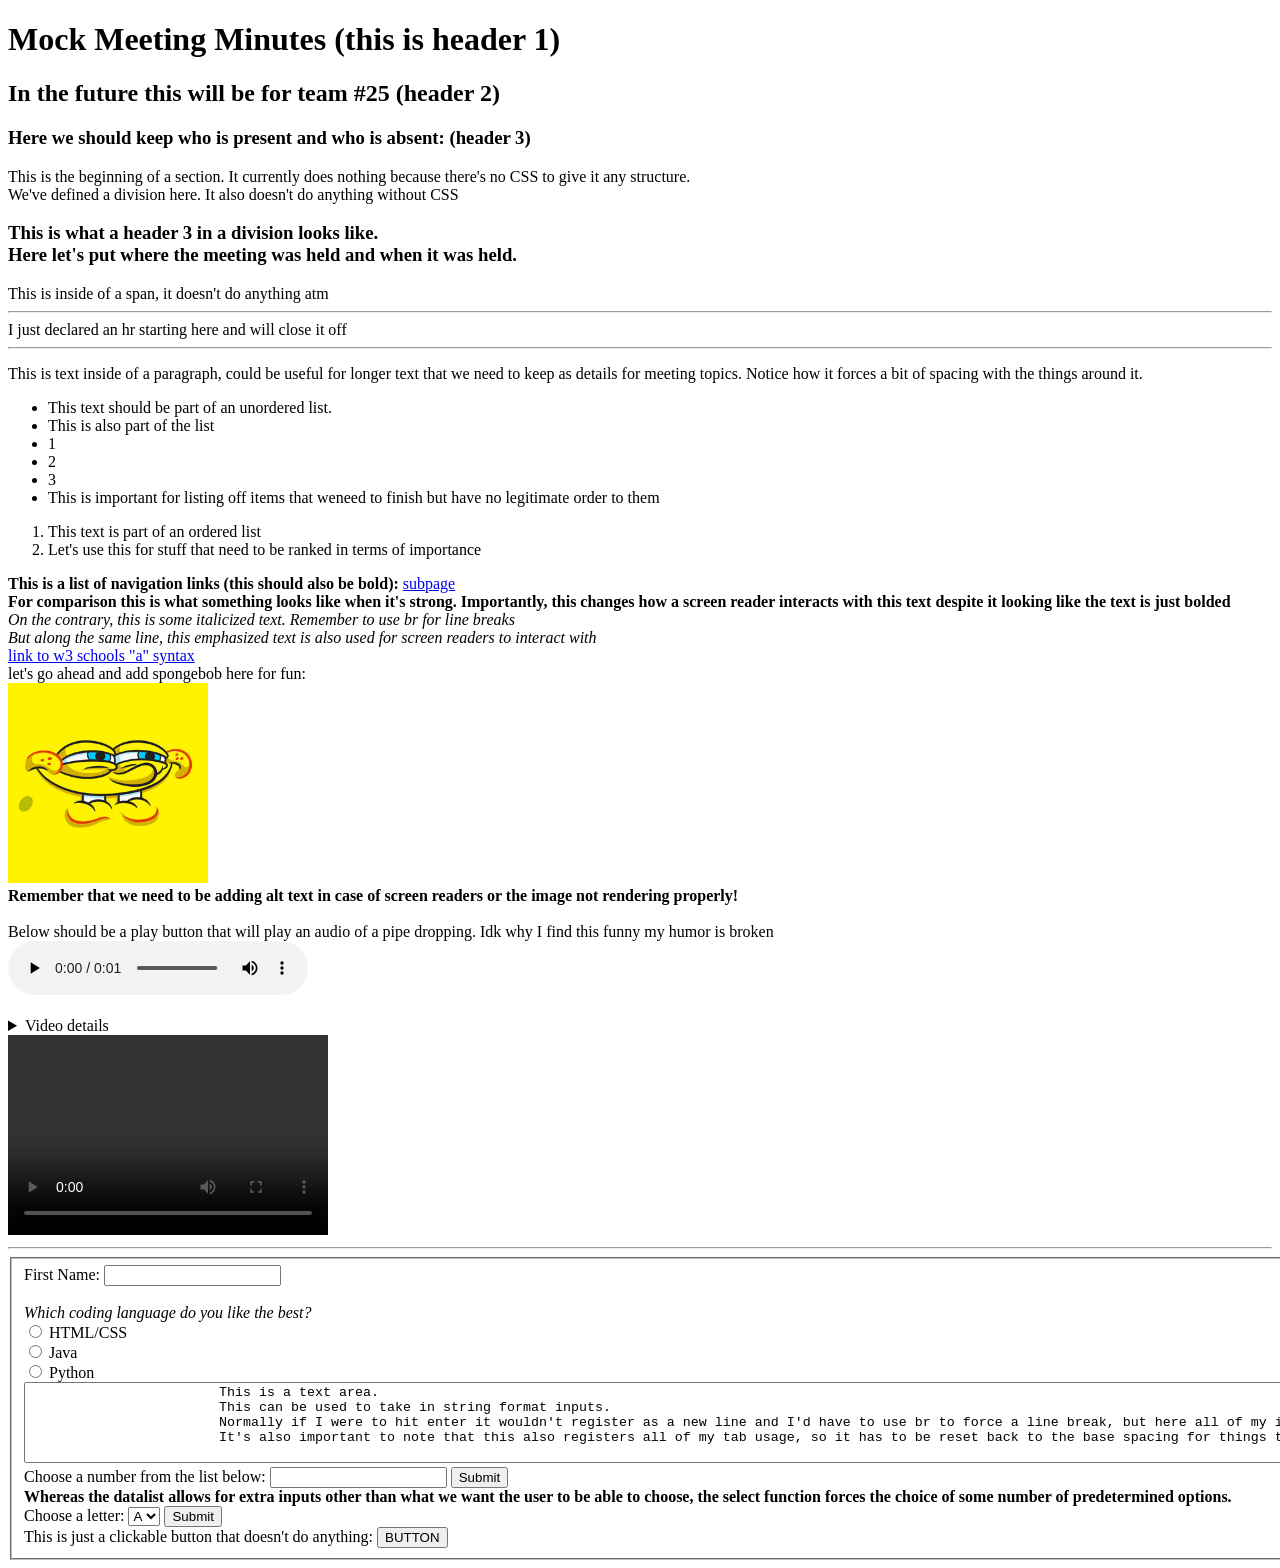
==== index.html @ 538d645b "HTML Finished" ====
<!DOCTYPE html>
<html lang="en">
  <head>
    <title>Mock MM</title>
    <meta name="author" content = "Shawn Wang">
    <link rel="icon" href="favicon.ico" type="image/x-icon">
  </head>
  <body>
    <main>
        
        <header>
            <h1>
                Mock Meeting Minutes (this is header 1)
            </h1>
            <h2>
                In the future this will be for team #25 (header 2)
            </h2>
            <h3>
                Here we should keep who is present and who is absent: (header 3)
            </h3>
        </header>

        <section>
            This is the beginning of a section. It currently does nothing because there's no CSS
            to give it any structure.
            <br>

            <div>
                We've defined a division here. It also doesn't do anything 
                without CSS<br>
                <h3>
                    This is what a header 3 in a division looks like. <br>
                    Here let's put where the meeting was held and when it was held.
                </h3>
                <span>
                    This is inside of a span, it doesn't do anything atm
                </span>
            </div>
            
            <hr> I just declared an hr starting here and will close it off
            <hr>

            <p>
                This is text inside of a paragraph, could be useful for longer
                text that we need to keep as details for meeting topics. Notice
                how it forces a bit of spacing with the things around it.

                <ul>
                    <li>This text should be part of an unordered list. </li>
                    <li>This is also part of the list </li>
                    <li>1 </li>
                    <li>2 </li>
                    <li>3 </li>
                    <li>This is important for listing off items that weneed to 
                        finish but have no legitimate order to them </li>
                </ul>

                <ol>
                    <li>This text is part of an ordered list</li>
                    <li>Let's use this for stuff that need to be ranked in terms
                        of importance </li>
                </ol>
            </p>

            <nav>
            <b>This is a list of navigation links (this should also be bold):</b>
            <a href = "subpage.html"> subpage</a>
            </nav>

            <strong> 
                For comparison this is what something looks like when it's
                strong. Importantly, this changes how a screen reader interacts
                with this text despite it looking like the text is just bolded
            </strong>
            <br>

            <i>
                On the contrary, this is some italicized text. Remember to use
                br for line breaks
            </i> 
            <br>
            
            <em>
                But along the same line, this emphasized text is also used for 
                screen readers to interact with
            </em>
            <br>

            <a href = "https://www.w3schools.com/tags/tag_a.asp"> 
                link to w3 schools "a" syntax
            </a>
            <br>

            let's go ahead and add spongebob here for fun:
            <br> 

            <img src = "spongebob.jfif" alt = "spongebob smiling" width = "200" height = "200">
            <br>

            <b> 
                Remember that we need to be adding alt text in case of screen
                readers or the image not rendering properly!
            </b>
            <br>
            <br>
            
            Below should be a play button that will play an audio of a pipe
            dropping. Idk why I find this funny my humor is broken
            <br>

            <audio controls>
                <source src = "pipe.mp3" type = "audio/mpeg">
            </audio>
            <br>
            <br>
            
            <details>
                <summary> Video details </summary>
                This is a video that I made that unforunately got copyright struck
                on youtube so instead its gonna be here:
            </details>
            <video controls width = "320", height = "200">
                <source src = "Short.mp4" type = "video/mp4">
                If a browser doesn't support the video element, then it will
                display this text.
            </video>

        </section>

        <hr>

        <footer>

            <form>
                <fieldset>
                    <label for="fname"> First Name: </label>
                    <input type="text" id = "fname" name = "fname">
                    <br> 
                    <br>

                    <i>Which coding language do you like the best?</i>
                    <br>

                    <input type = "radio" id = "HTML/CSS" name = "favorite language"
                    value = "HTML/CSS">
                    <label for = "HTML/CSS"> HTML/CSS </label>
                    <br>

                    <input type = "radio" id = "Java" name = "favorite language"
                    value = "Java">
                    <label for = "Java"> Java </label>
                    <br>

                    <input type = "radio" id = "Python" name = "favorite language"
                    value = "Python">
                    <label for = "Python"> Python </label>
                    <br>

                    <textarea id = "a bit of text" name = "text" rows = "5" cols = "200">
                        This is a text area. 
                        This can be used to take in string format inputs.
                        Normally if I were to hit enter it wouldn't register as a new line and I'd have to use br to force a line break, but here all of my inputs count.
                        It's also important to note that this also registers all of my tab usage, so it has to be reset back to the base spacing for things to look right.
                    </textarea>
                    <br>

                    <label for = "numbers"> Choose a number from the list below: </label>
                    <input list = "numbers" name = "number" id = "number">
                        <datalist id = "numbers">
                            <option value = "1">
                            <option value = "2">
                            <option value = "3">
                        </datalist>
                    <input type = "submit">
                    <br>

                    <b>Whereas the datalist allows for extra inputs other than what
                    we want the user to be able to choose, the select function
                    forces the choice of some number of predetermined options.</b>
                    <br>

                    <label for = "letters"> Choose a letter: </label>
                        <select name = "letters" id = "letters">
                            <option value = "a"> A </option>
                            <option value = "b"> B </option>
                            <option value = "c"> C </option>
                        </select>
                        <input type = "submit">
                    <br>

                    This is just a clickable button that doesn't do anything:
                    <button type = "button"> BUTTON </button>
                </fieldset>
            </form>

        </footer>
    </main>
  </body>
</html>
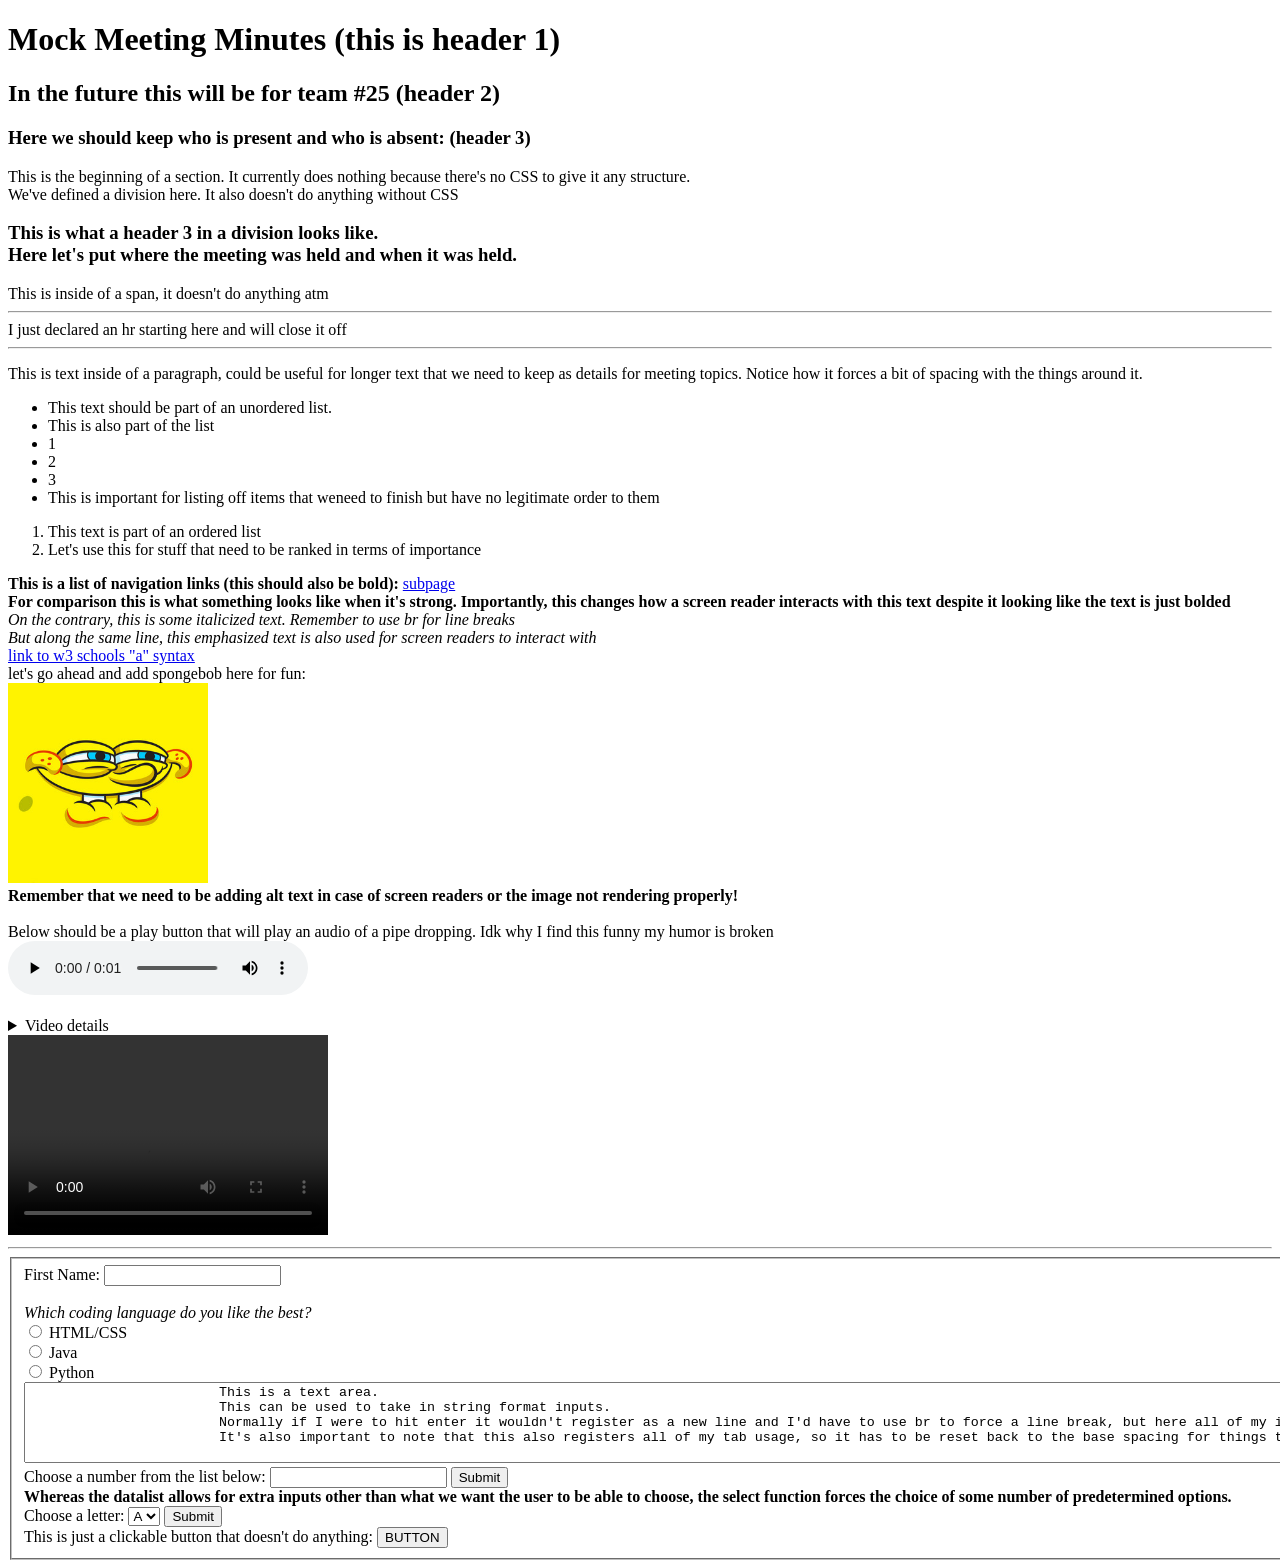
==== commit e75d9818: "more error fixing" ====
--- a/index.html
+++ b/index.html
@@ -60,7 +60,6 @@
                     <li>Let's use this for stuff that need to be ranked in terms
                         of importance </li>
                 </ol>
-            </p>
 
             <nav>
             <b>This is a list of navigation links (this should also be bold):</b>
@@ -119,7 +118,7 @@
                 This is a video that I made that unforunately got copyright struck
                 on youtube so instead its gonna be here:
             </details>
-            <video controls width = "320", height = "200">
+            <video controls width = "320" height = "200">
                 <source src = "Short.mp4" type = "video/mp4">
                 If a browser doesn't support the video element, then it will
                 display this text.
@@ -156,7 +155,7 @@
                     <label for = "Python"> Python </label>
                     <br>
 
-                    <textarea id = "a bit of text" name = "text" rows = "5" cols = "200">
+                    <textarea id="stext" name ="text" rows ="5" cols ="200">
                         This is a text area. 
                         This can be used to take in string format inputs.
                         Normally if I were to hit enter it wouldn't register as a new line and I'd have to use br to force a line break, but here all of my inputs count.
@@ -164,7 +163,7 @@
                     </textarea>
                     <br>
 
-                    <label for = "numbers"> Choose a number from the list below: </label>
+                    <label> Choose a number from the list below: </label>
                     <input list = "numbers" name = "number" id = "number">
                         <datalist id = "numbers">
                             <option value = "1">
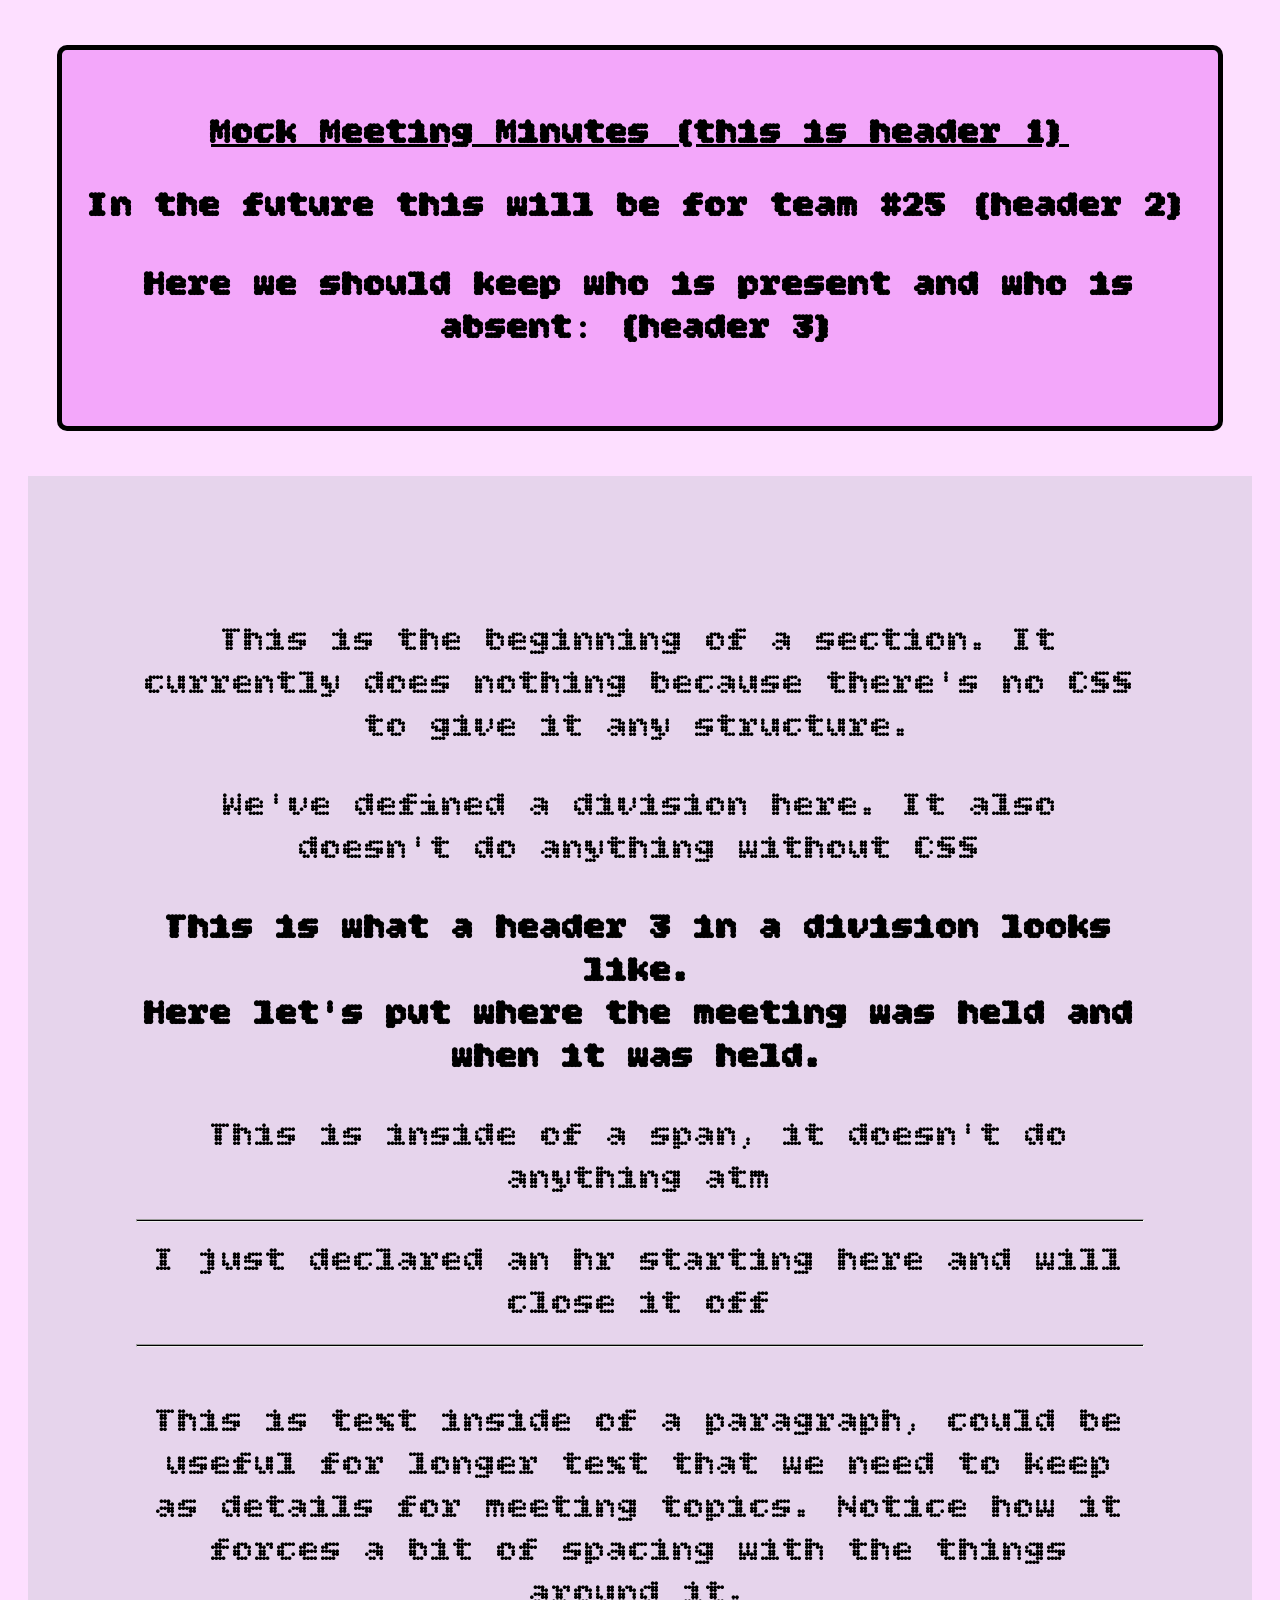
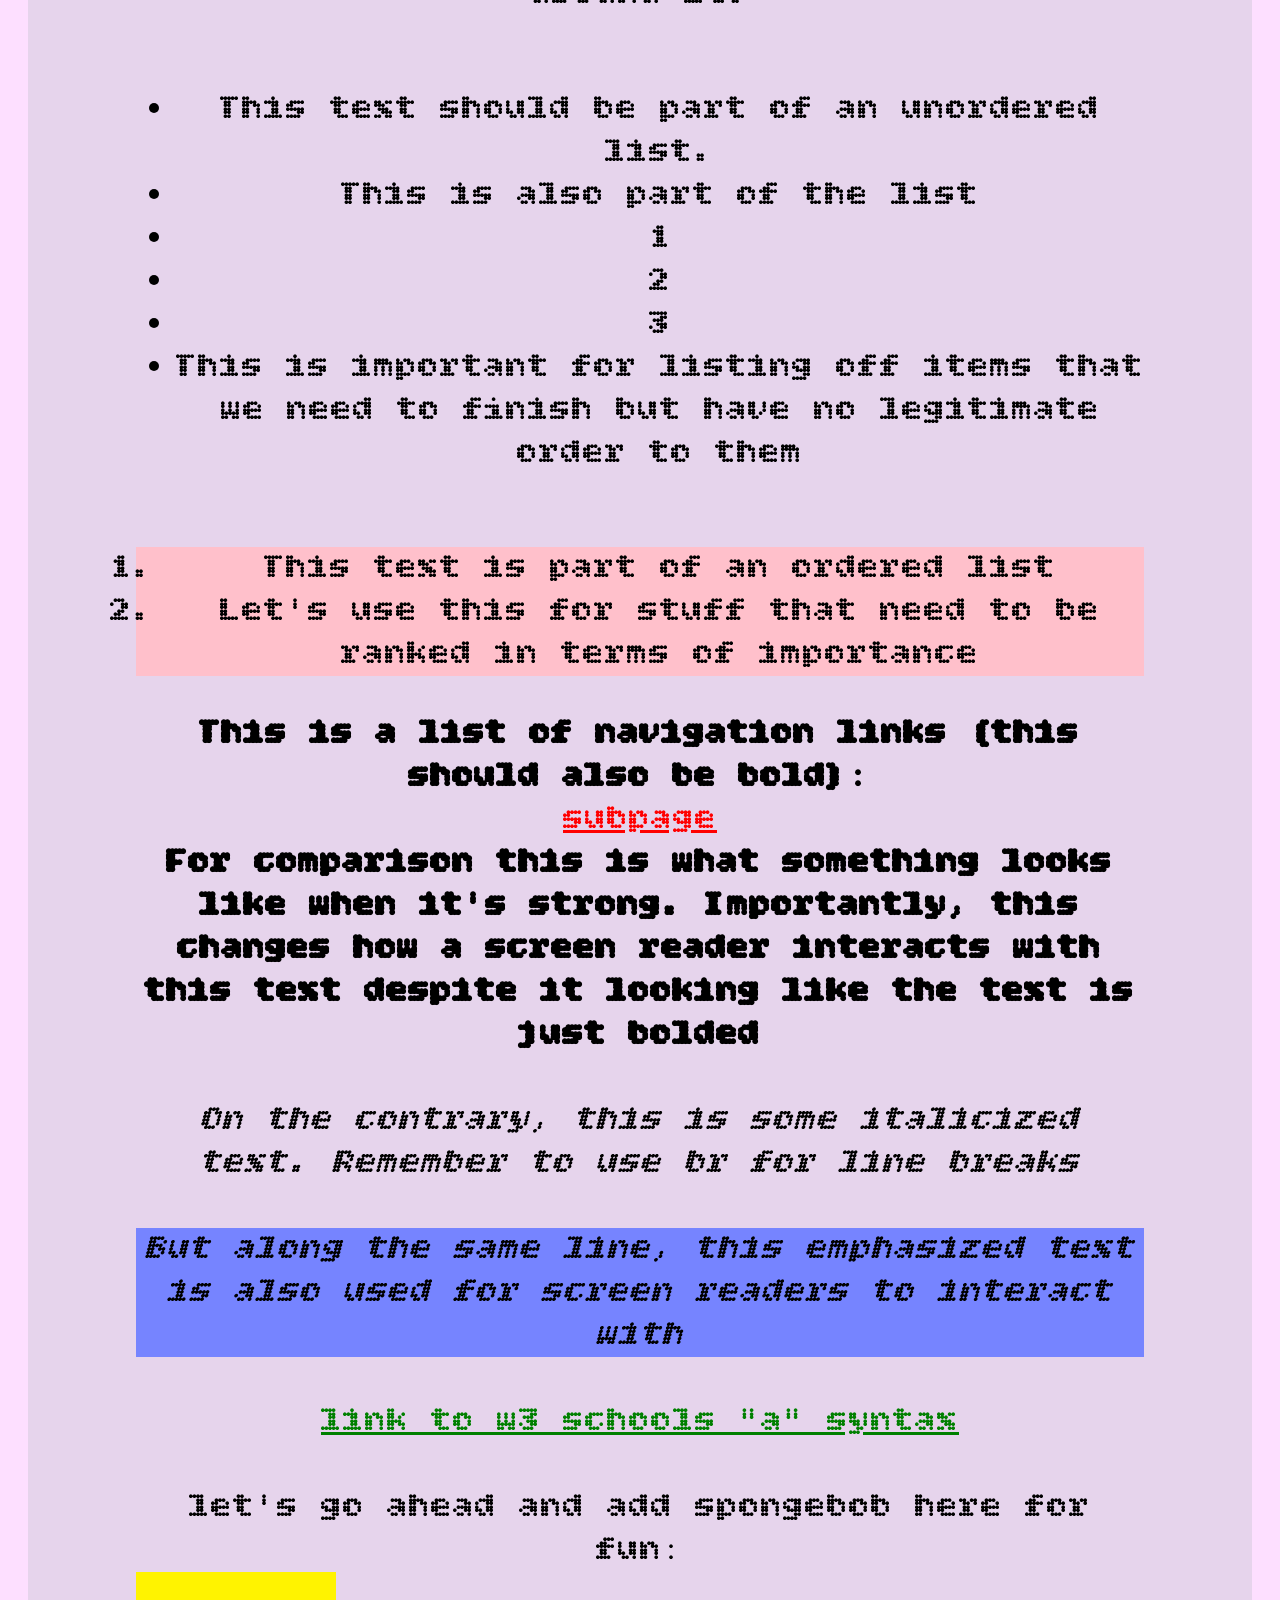
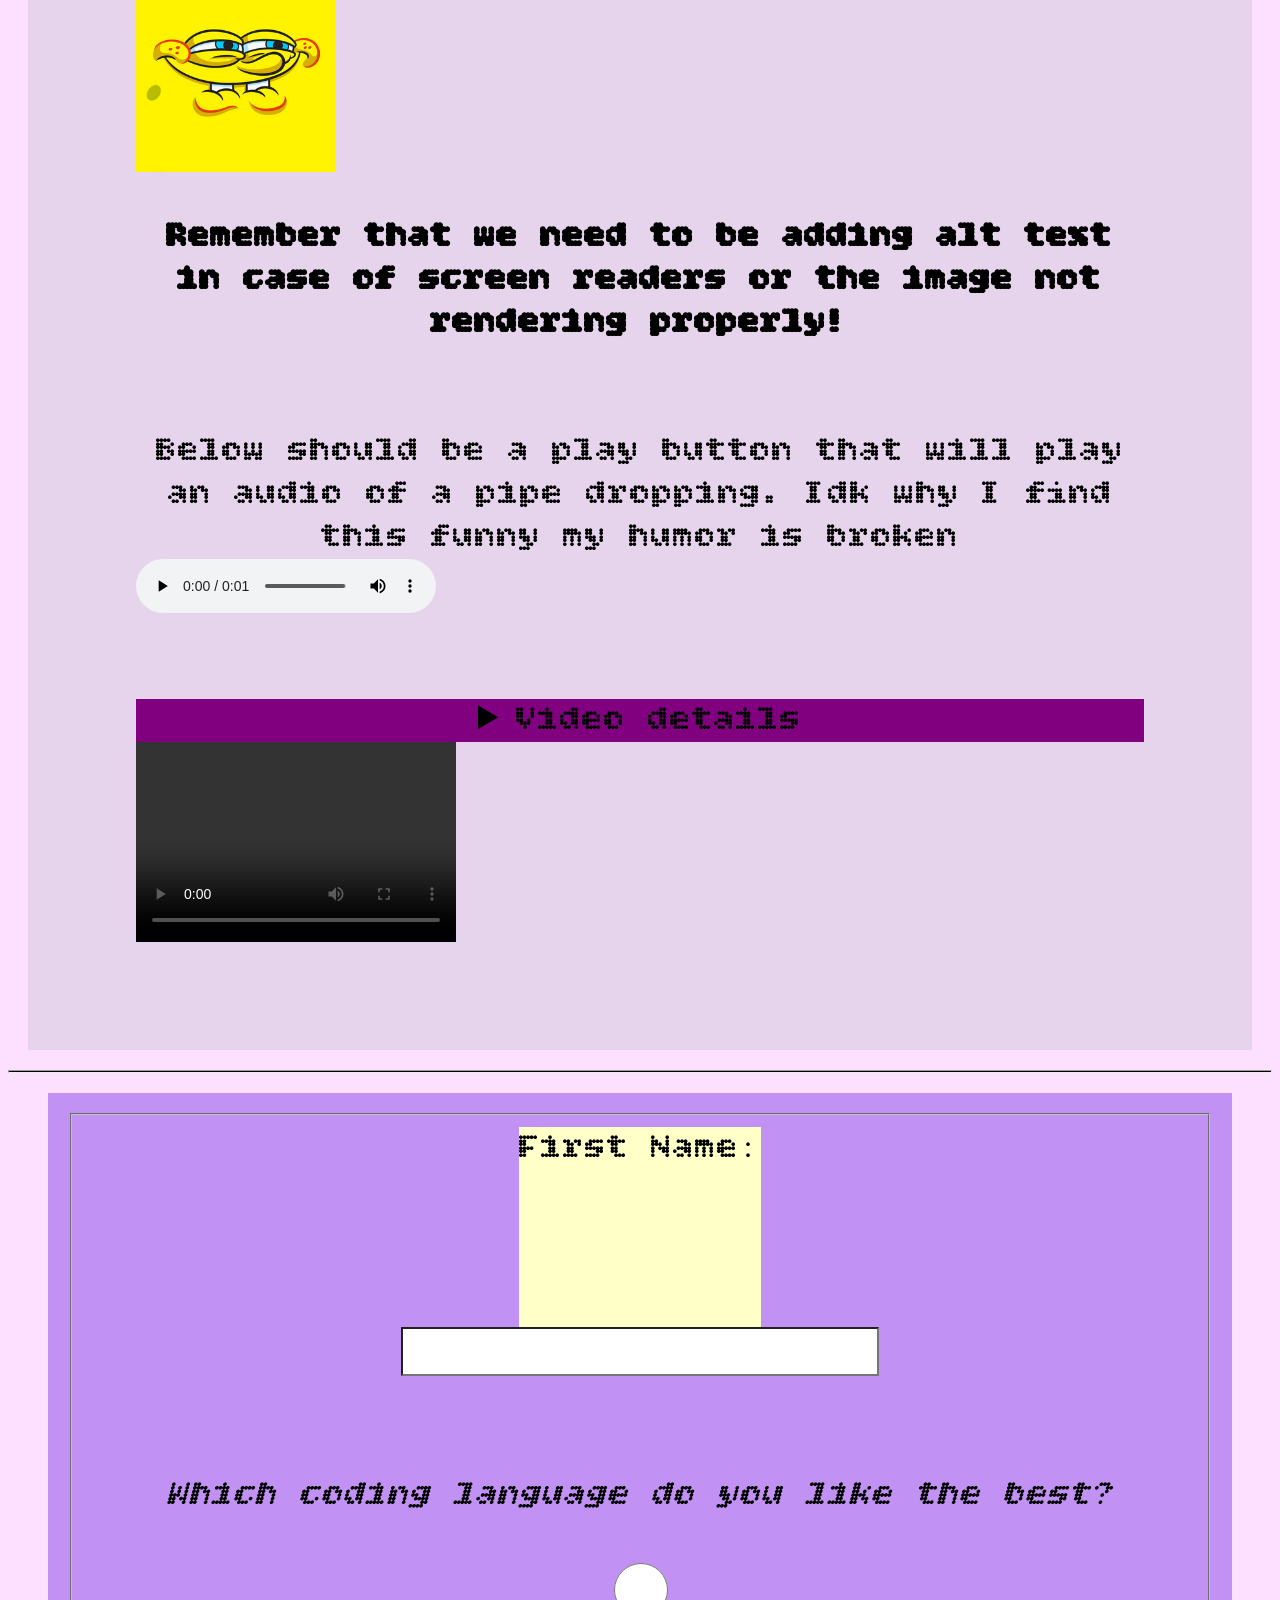
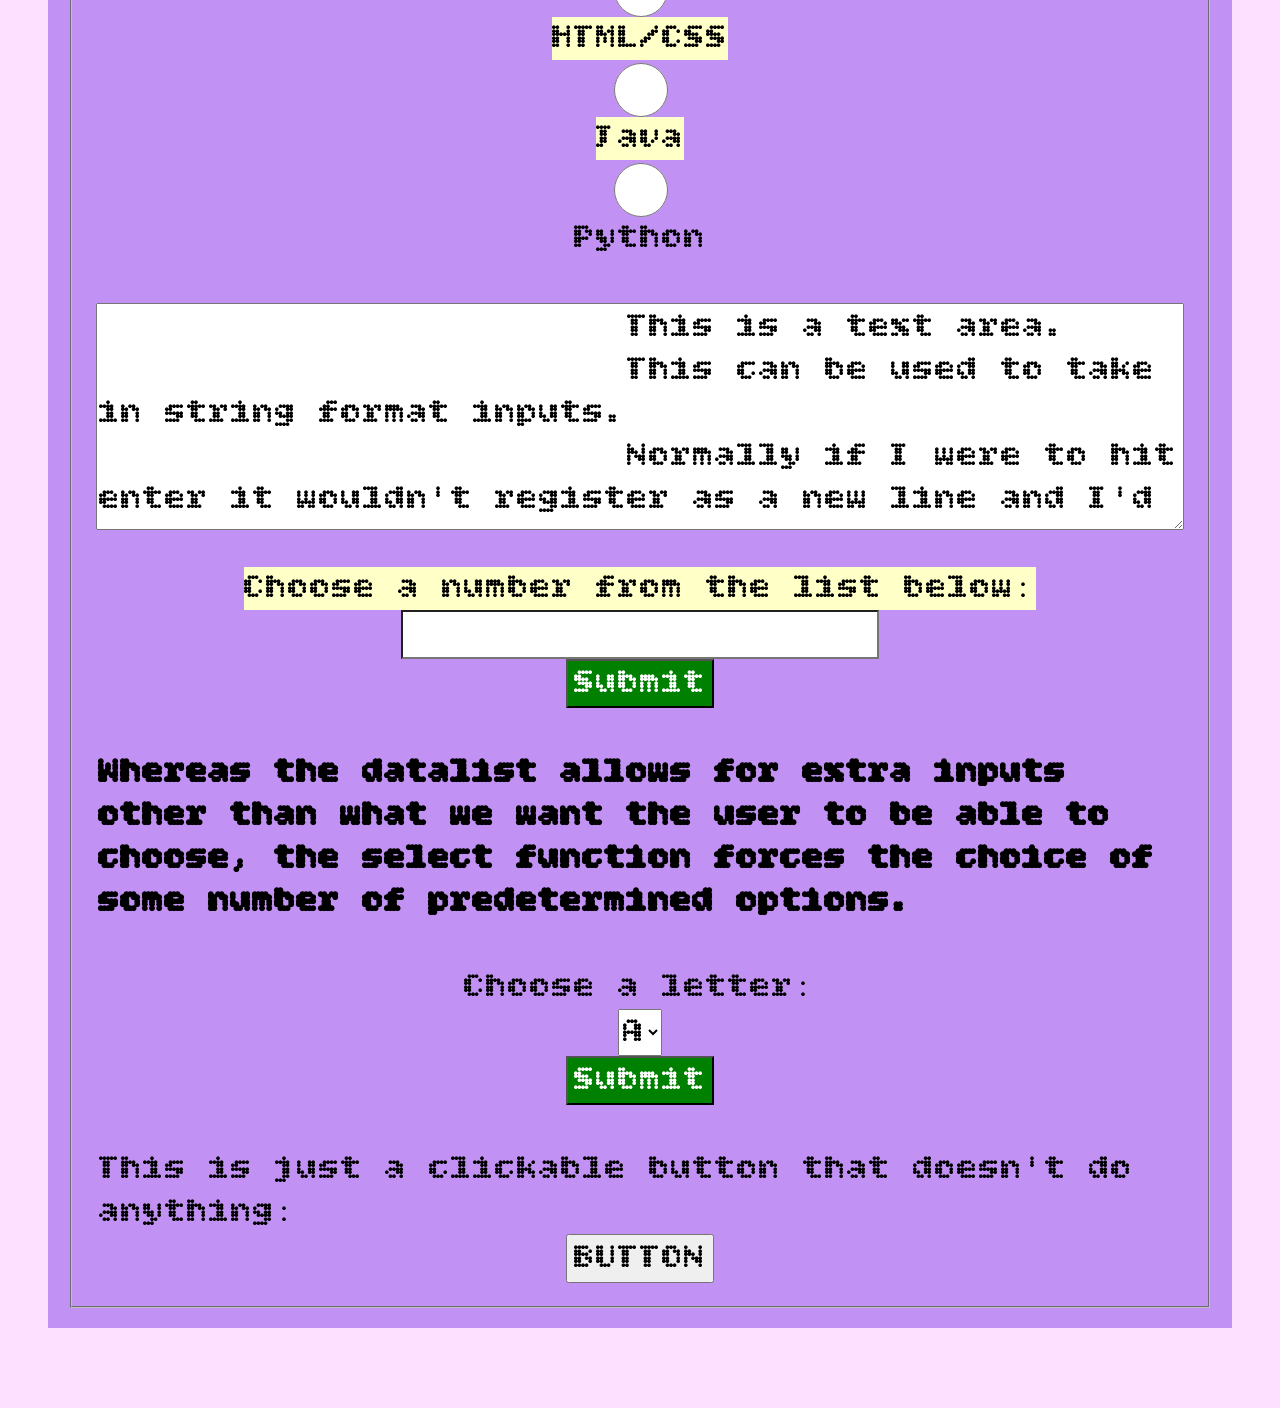
==== commit 64df9f0d: "moved index file back to root" ====
--- a/index.html
+++ b/index.html
@@ -1,29 +1,41 @@
 <!DOCTYPE html>
 <html lang="en">
   <head>
+    <style>
+        hr{margin-left: 0; margin-right:0;height: 1px;;background-color:black;}
+    </style>
+
+    <link rel="preconnect" href="https://fonts.googleapis.com">
+    <link rel="preconnect" href="https://fonts.gstatic.com" crossorigin>
+    <link href="https://fonts.googleapis.com/css2?family=Bitcount+Grid+Double:wght@100..900&display=swap" rel="stylesheet">
+
     <title>Mock MM</title>
     <meta name="author" content = "Shawn Wang">
-    <link rel="icon" href="favicon.ico" type="image/x-icon">
+    <link rel="icon" href="/resources/favicon.ico" type="image/x-icon">
+
+    <link rel = "stylesheet" href = "/stylizing files/stylesheet.css">
   </head>
   <body>
     <main>
-        
-        <header>
-            <h1>
+        <header class = "header">
+            <h1 style = "text-decoration:underline">
                 Mock Meeting Minutes (this is header 1)
             </h1>
-            <h2>
+
+            <h2 >
                 In the future this will be for team #25 (header 2)
             </h2>
-            <h3>
+
+            <h3 >
                 Here we should keep who is present and who is absent: (header 3)
             </h3>
         </header>
 
-        <section>
+        <section id = "section">
+            <p>
             This is the beginning of a section. It currently does nothing because there's no CSS
             to give it any structure.
-            <br>
+            </p>
 
             <div>
                 We've defined a division here. It also doesn't do anything 
@@ -44,26 +56,27 @@
                 This is text inside of a paragraph, could be useful for longer
                 text that we need to keep as details for meeting topics. Notice
                 how it forces a bit of spacing with the things around it.
-
-                <ul>
-                    <li>This text should be part of an unordered list. </li>
-                    <li>This is also part of the list </li>
-                    <li>1 </li>
-                    <li>2 </li>
-                    <li>3 </li>
-                    <li>This is important for listing off items that weneed to 
-                        finish but have no legitimate order to them </li>
-                </ul>
-
-                <ol>
-                    <li>This text is part of an ordered list</li>
-                    <li>Let's use this for stuff that need to be ranked in terms
-                        of importance </li>
-                </ol>
-
+            </p>
+
+            <ul>
+                <li>This text should be part of an unordered list. </li>
+                <li>This is also part of the list </li>
+                <li>1 </li>
+                <li>2 </li>
+                <li>3 </li>
+                <li>This is important for listing off items that we need to 
+                    finish but have no legitimate order to them </li>
+            </ul>
+
+            <ol>
+                <li>This text is part of an ordered list</li>
+                <li>Let's use this for stuff that need to be ranked in terms
+                    of importance </li>
+            </ol>
+            
+            <b>This is a list of navigation links (this should also be bold):</b>
             <nav>
-            <b>This is a list of navigation links (this should also be bold):</b>
-            <a href = "subpage.html"> subpage</a>
+                <a href = "subpage.html"> subpage</a>
             </nav>
 
             <strong> 
@@ -93,7 +106,7 @@
             let's go ahead and add spongebob here for fun:
             <br> 
 
-            <img src = "spongebob.jfif" alt = "spongebob smiling" width = "200" height = "200">
+            <img src = "/resources/spongebob.jfif" alt = "spongebob smiling" width = "200" height = "200">
             <br>
 
             <b> 
@@ -108,18 +121,18 @@
             <br>
 
             <audio controls>
-                <source src = "pipe.mp3" type = "audio/mpeg">
+                <source src = "/resources/pipe.mp3" type = "audio/mpeg">
             </audio>
             <br>
             <br>
             
-            <details>
+            <details class="video">
                 <summary> Video details </summary>
                 This is a video that I made that unforunately got copyright struck
                 on youtube so instead its gonna be here:
             </details>
             <video controls width = "320" height = "200">
-                <source src = "Short.mp4" type = "video/mp4">
+                <source src = "/resources/Short.mp4" type = "video/mp4">
                 If a browser doesn't support the video element, then it will
                 display this text.
             </video>
@@ -139,20 +152,15 @@
 
                     <i>Which coding language do you like the best?</i>
                     <br>
-
-                    <input type = "radio" id = "HTML/CSS" name = "favorite language"
-                    value = "HTML/CSS">
-                    <label for = "HTML/CSS"> HTML/CSS </label>
-                    <br>
-
-                    <input type = "radio" id = "Java" name = "favorite language"
-                    value = "Java">
-                    <label for = "Java"> Java </label>
-                    <br>
-
-                    <input type = "radio" id = "Python" name = "favorite language"
-                    value = "Python">
-                    <label for = "Python"> Python </label>
+                        <input type = "radio" id = "HTML-CSS" name = "favorite language"
+                        value = "HTML/CSS">
+                        <label> HTML/CSS </label>
+                        <input type = "radio" id = "Java" name = "favorite language"
+                        value = "Java">
+                        <label> Java </label>
+                        <input type = "radio" id = "Python" name = "favorite language"
+                        value = "Python">
+                        <label> Python </label>
                     <br>
 
                     <textarea id="stext" name ="text" rows ="5" cols ="200">
--- a/stylizing files/stylesheet.css
+++ b/stylizing files/stylesheet.css
@@ -0,0 +1,171 @@
+:root{
+    color: black;
+
+    --base-color: rgb(253, 223, 255);
+    --header-color: #F3A7FA;
+    --header-font-size: 1rem;
+    --footer-color: color(display-p3 0.28 0 0.83 / 0.35);
+
+    --alternate-color: #abf593;
+}
+
+/* This is the universal selector and will apply stylizing to all elements but 
+can be overwritten for specific stylizing */
+* {
+    font-family:"Bitcount Grid Double", system-ui;
+    font-size: 1.5rem;
+}
+
+body{
+    background: var(--base-color);
+}
+/* header class used to label all headers with general styling */
+.header{
+    /* We are referencing the header-color variable, but if it doesn't exist,
+    we replace it with red instead */
+    background-color: var(--header-color, red);
+
+    /* box model */
+    width: 90vw;
+
+    border-width: 1.5mm;
+    border-style: solid;
+    border-color: black;
+    border-radius: 10px;
+
+    padding: 1cm 2px 40px 2px;
+    margin: 5vmin auto;
+
+    /* Position editing */
+    position: relative; 
+
+    /* text formatting properties */
+    text-align: center; 
+    text-justify: auto;
+    color: black;
+}
+
+footer{
+    margin-top: 20px;
+    margin-bottom: 80px;
+    margin-left: 40px;
+    margin-right: 40px;
+    
+    padding-top: 20px;
+    padding-right: 20px;
+    padding-bottom: 20px;
+    padding-left: 20px;
+    
+    background-color: var(--footer-color);
+}
+
+#section{
+    margin: 20px 20px 20px 20px;
+
+    background-color: color-mix(in oklab, hsla(60, 100%, 97.059%, 0.486 ), color(display-p3 0.75 0.69 0.83 / 0.78));
+    padding: 3em;
+
+    text-align: center;
+
+    display: grid;
+    
+    & a[href$=".asp"]{
+        color: green;
+    }
+}
+
+#number,#fname{
+    background-color: white;
+}
+
+/* This element selector will change all instances of itself */
+input{
+    color: white;
+    background-color: green;
+    display: flex;
+}
+
+input[type="radio"]{
+    border: 0px;
+    width: 1.5em;
+    height: 1.5em;
+}
+
+fieldset{
+    display: inline;
+}
+
+/* This attribute selector changes all instances of links (a) that end ($=) in
+.html */
+a[href$=".html"]{
+    color: red;
+}
+
+/* This pseudo class selector will find all input instances and change them when
+the mouse is hovering over them */
+/* Note that this uses the listing feature that allows us to change both the 
+input and the button in the same way */
+input:hover, button:active{
+    background-color: powderblue;
+}
+
+@media(hover: hover){
+    input:hover{
+        background-color: black;
+    }
+}
+
+/* This uses a descendant combinator to specify any spans inside of sections */
+section span{
+    position: static;
+}
+
+/* This uses a child combinator to specify paragraphs that are specifically 
+one generation (or tab) down from a section */
+section p{
+    display: flex;
+}
+
+ul, ol{
+    display: flex;
+    flex-direction: column;
+    justify-content: flex-start;   
+}
+
+li{
+    flex-grow:4;
+}
+
+fieldset{
+    display: grid;
+    grid-template-rows: 200px 1fr 2fr;
+    justify-items: center;
+    grid-auto-flow: row;
+}
+
+textarea{
+    width: 100%;
+    height: 100%;
+}
+
+/* This subsequent sibling combinator selects all emphasis that are siblings 
+with a div, ignoring separations between them */
+div~em{
+    background-color: rgb(118, 132, 255);
+}
+
+/* This next sibling combinator does something similar, but the two elements 
+must be directly next to each other */
+ul + ol{
+    background-color: pink;
+}
+
+/* This specifies details sections that specifically have the class "video" */
+details.video{
+    background-color: purple;
+}
+
+/* This applies stylizing to footers with a form right after it */
+label:has(+ input){
+    background-color: rgb(255, 255, 200);
+}
